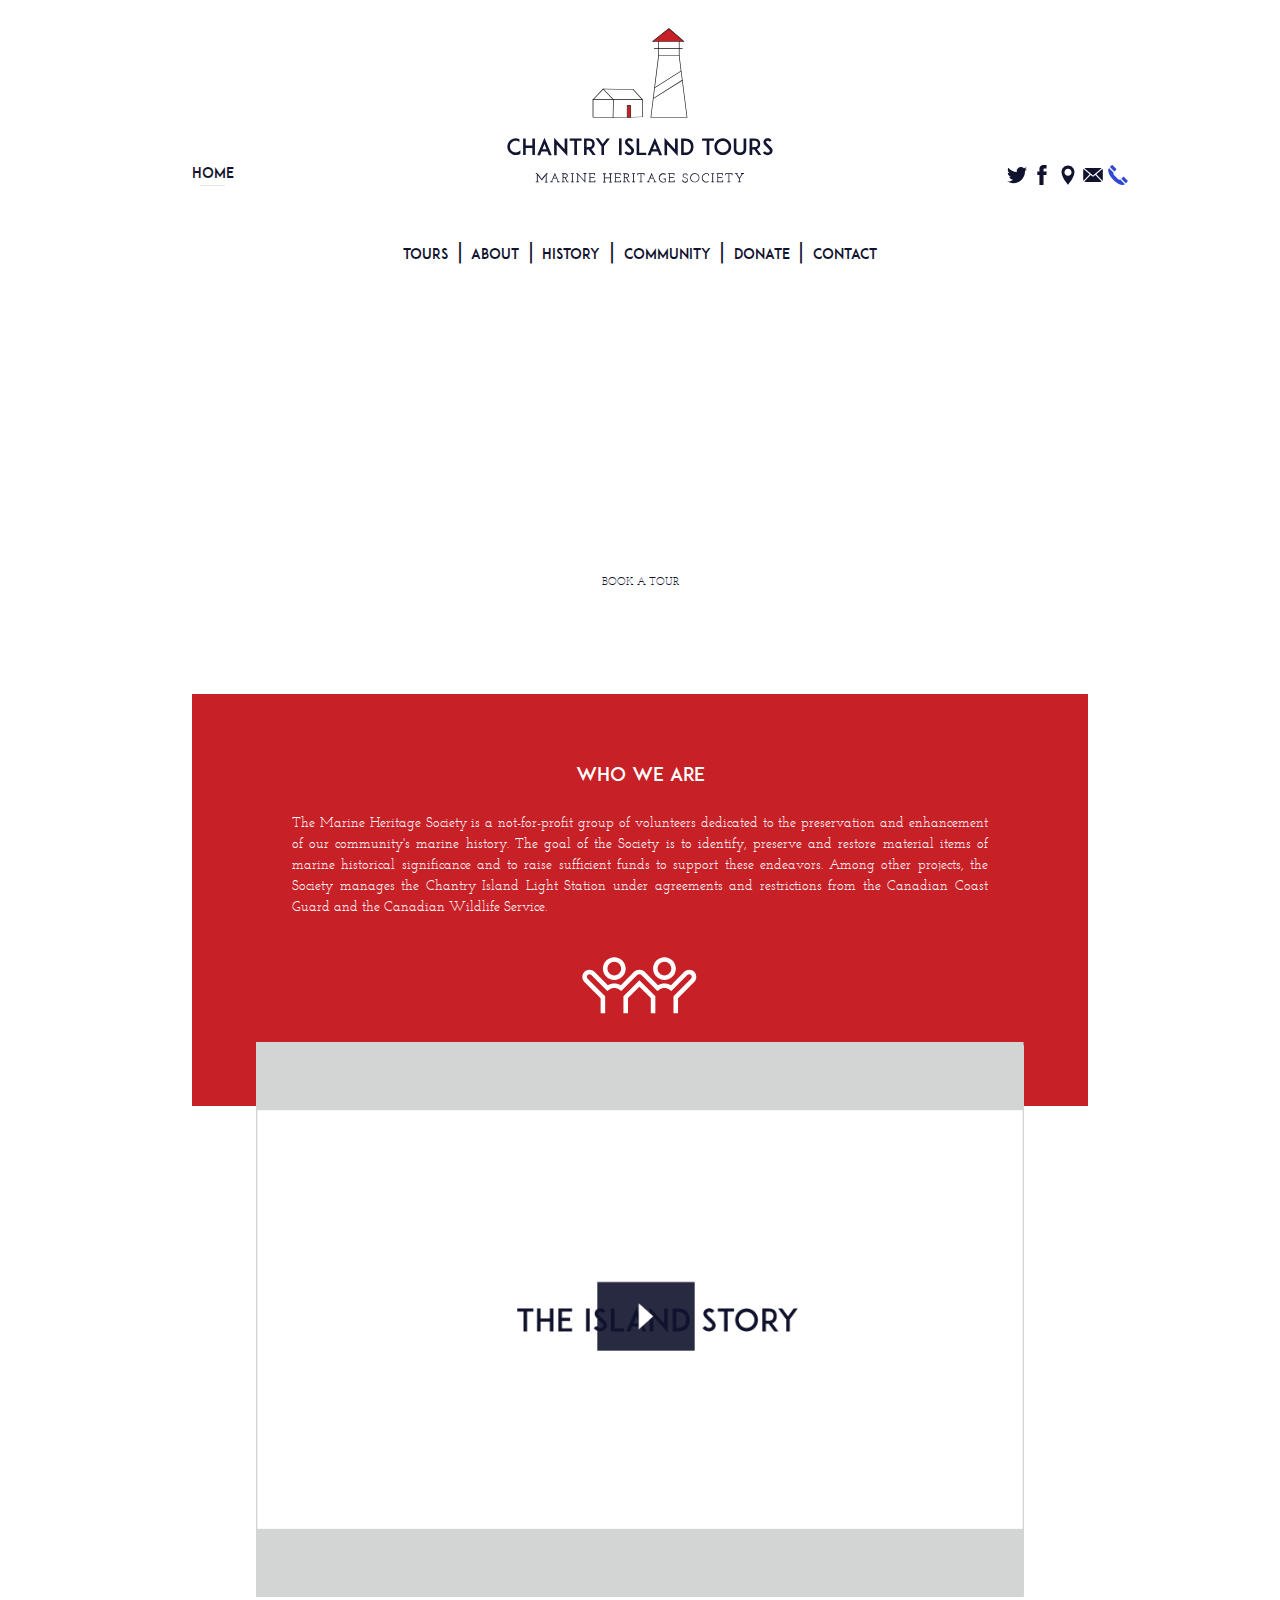
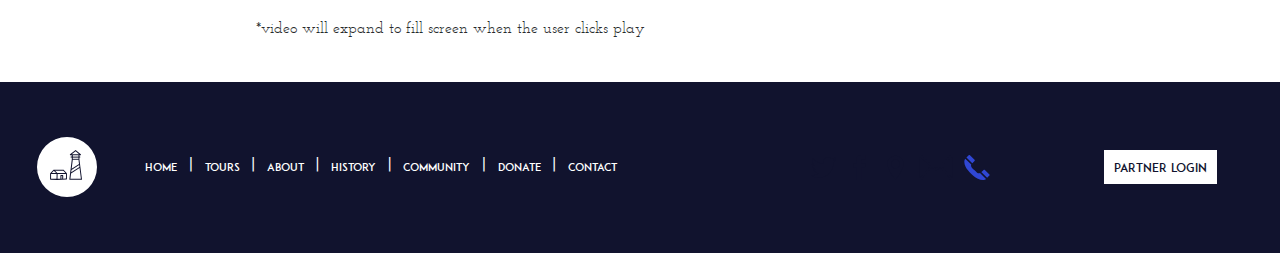
==== index.html @ c001f146 "Add files via upload" ====
<!DOCTYPE HTML>
<HTML lang="en">
  <head>
    <meta charset="utf-8">

    <meta http-equiv="X-UA-Compatible" content="IE=edge">
      <meta name="viewport" content="width=device-width, initial-scale=1">

    <title>Chantry Island Tours</title>

    <link href="css/bootstrap/bootstrap-flex.css" rel="stylesheet" type="text/css">
    <link href="css/bootstrap/bootstrap-grid.css" rel="stylesheet" type="text/css">
    <link href="css/bootstrap/bootstrap-reboot.css" rel="stylesheet" type="text/css">
    <link href="css/bootstrap/bootstrap.css" rel="stylesheet" type="text/css">

    <link href="css/main.css" rel="stylesheet" type="text/css">


        <script src="script/greensock/TweenMax.min.js"></script>
        <script src="script/greensock/TimelineMax.min.js"></script>
        <script src="script/greensock/ScrollToPlugin.min.js"></script>
        <script src="script/greensock/TweenLite.min.js"></script>

  </head>

<body>




<!--.................
... BEGIN SITE.......
..................-->
<header class="main_header" id="home_header"> <!--     *     *     *       [start HEADER]    *     *     *      -->

<div class="container">

<div class="row align-items-end" id="header_top_con">

<div class="hidden-md-down col-lg-3" id="current_page_con">
<a href="index.html">HOME</a>
<hr class="current_page_underline">
</div>

<div class="col-lg-6 d-flex justify-content-center">
  <img src="img/logos/logo.svg" id="main_logo" alt="Chantry Island Logo">
</div>

<div class="hidden-md-down col-lg-3" id="media_icon_con">
<ul>
  <li><a href="#"><img src="img/header_footer_icons/twitter.svg" alt="twitter icon"></a></li>
  <li><a href="#"><img src="img/header_footer_icons/facebook.svg" alt="facebook icon"></a></li>
  <li><a href="#"><img src="img/header_footer_icons/location.svg" alt="location icon"></a></li>
  <li><a href="#"><img src="img/header_footer_icons/mail.svg" alt="mail icon"></a></li>
  <li><a href="#"><img src="img/header_footer_icons/phone.svg" alt="phone icon"></a></li>
</ul>
</div>

</div>

<div class="row justify-content-center">
  <div class="hidden-lg-up col-10">
  <img src="img/wav_icons/singleWave.svg" id="red_wave_img" class="img-fluid" alt="Red Wave Underline">
</div>
</div>


  <nav class="navbar navbar-toggleable-md navbar-light bg-faded" id="main_nav"> <!-- .. ... .... START MAIN NAV .... ... ..-->
    <button class="navbar-toggler navbar-toggler-right" type="button" data-toggle="collapse"
    data-target="#nav_content" aria-controls="nav_content" aria-expanded="false" aria-label="Toggle navigation">
      <span class="navbar-toggler-icon"></span>
    </button>

    <div class="collapse navbar-collapse" id="nav_content">
      <ul class="navbar-nav mr-auto">

        <li class="nav-item hidden-lg-up">
          <a class="nav-link" href="index.html">HOME</a>
        </li>

        <li class="nav-item">
          <a class="nav-link" href="tours.html">TOURS</a>
        </li>

        <li class="hidden-md-down"><p>|</p></li>

        <li class="nav-item">
          <a class="nav-link" href="about.html">ABOUT</a>
        </li>

        <li class="hidden-md-down"><p>|</p></li>

        <li class="nav-item">
          <a class="nav-link" href="history.html">HISTORY</a>
        </li>

            <li class="hidden-md-down"><p>|</p></li>

        <li class="nav-item">
          <a class="nav-link" href="community.html">COMMUNITY</a>
        </li>

            <li class="hidden-md-down"><p>|</p></li>

        <li class="nav-item">
          <a class="nav-link" href="donate.html">DONATE</a>
        </li>

        <li class="hidden-md-down"><p>|</p></li>

        <li class="nav-item">
      <a class="nav-link" href="contact.html">CONTACT</a>
      </li>


      </ul>

    </div>
  </nav><!-- .. ... .... end MAIN NAV .... ... ..-->

<div class="row justify-content-center">
  <div class="col-10 col-lg-6">
  <div id="home_title_box">
  <h2>You're invited to discover<br><span class="home_title">CHANTRY ISLAND</h2>
  </div>
  </div>
</div>

<div class="d-flex justify-content-center">
  <button class="book_button" id="home_book_button">BOOK A TOUR</button>
</div>


</div>

<img src="img/wave_borders/wave2.png" class="wave_border hidden-md-down" alt="Wave Border Image">

</header><!--     *     *     *       [end HEADER]    *     *     *      -->

<section id="home_section_1"><!--     *     *     *       [start section 1: Who We Are]    *     *     *      -->

<div class="container-fluid" id="who_we_are_con">
  <div class="row justify-content-center">
    <div class="col-12">
      <h3>WHO WE ARE</h3>
    </div>
    <div class="col-12 hidden-lg-up align-self-center">
      <img src="img/home/people.svg">
    </div>
    <div class="col-12">
      <p>The Marine Heritage Society is a not-for-profit group of volunteers dedicated to the
        preservation and enhancement of our community's marine history. The goal of the Society
        is to identify, preserve and restore material items of marine historical significance
        and to raise sufficient funds to support these endeavors. Among other projects, the
        Society manages the Chantry Island Light Station under agreements and restrictions from
        the Canadian Coast Guard and the Canadian Wildlife Service.</p>
    </div>
    <div class="col-12 hidden-md-down">
      <img src="img/home/people.svg">
    </div>
  </div>
</div>


</section><!--     *     *     *       [end section 1: Who We Are]    *     *     *      -->


<section id="video_con"><!--     *     *     *       [start section 2: video]    *     *     *      -->

  <img src="img/home/video.png" class="img-fluid" alt="Video Placeholder">

  <p class="hidden-md-down">*video will expand to fill screen when the user clicks play</p>


</section><!--     *     *     *       [start section 2: video]    *     *     *      -->



<footer id="main_footer"><!--     *     *     *       [start footer]    *     *     *      -->

<div class="container-fluid">
  <div class="row align-items-center">

  <div class="hidden-md-down col-lg-1" id="footer_logo_con">
    <img src="img/logos/circleLogo.svg" alt="Small Chantry Islands Logo">
  </div>

  <div class="hidden-md-down col-lg-6" id="footer_nav">
  <ul class="nav">
  <li class="nav-item">
    <a class="nav-link active" href="index.html">HOME</a>
  </li><li><p>|</p></li>
  <li class="nav-item">
    <a class="nav-link" href="tours.html">TOURS</a>
  </li><li><p>|</p></li>
  <li class="nav-item">
    <a class="nav-link" href="about.html">ABOUT</a>
  </li><li><p>|</p></li>
  <li class="nav-item">
    <a class="nav-link active" href="history.html">HISTORY</a>
  </li><li><p>|</p></li>
  <li class="nav-item">
    <a class="nav-link" href="community.html">COMMUNITY</a>
  </li><li><p>|</p></li>
  <li class="nav-item">
    <a class="nav-link" href="donate.html">DONATE</a>
  </li><li><p>|</p></li>
  <li class="nav-item">
    <a class="nav-link" href="contact.html">CONTACT</a>
  </li>

</ul>
</div>

<div class="col-12 col-lg-3" id="footer_media_icon_con">
  <ul>
    <li><a href="#"><img src="img/header_footer_icons/twitter.svg" alt="twitter icon"></a></li>
    <li><a href="#"><img src="img/header_footer_icons/facebook.svg" alt="facebook icon"></a></li>
    <li><a href="#"><img src="img/header_footer_icons/location.svg" alt="location icon"></a></li>
    <li><a href="#"><img src="img/header_footer_icons/mail.svg" alt="mail icon"></a></li>
    <li><a href="#"><img src="img/header_footer_icons/phone.svg" alt="phone icon"></a></li>
  </ul>
</div>

<div class="hidden-md-down col-lg-2" id="footer_login_button">
  <button><a href="#">PARTNER LOGIN</a></button>
</div>


</div>
</div>


</footer><!--     *     *     *       [end footer]    *     *     *      -->









<!--.................
... END SITE.......
..................-->




<script src="script/main.js"></script>
<script src="script/about_content.js"></script>
<script src="https://ajax.googleapis.com/ajax/libs/jquery/2.1.4/jquery.min.js"></script>
<script src="script/bootstrap/bootstrap.js"></script>

</body>

</html>
---- css/main.css ----
@font-face {
  font-family: 'Adam CG Pro';
  src: url("../fonts/adam/adam.cg_pro-webfont.woff2") format("woff2"), url("../fonts/adam/adam.cg_pro-webfont.woff") format("woff");
  font-weight: normal;
  font-style: normal; }
@font-face {
  font-family: 'Josefin Slab';
  src: url("../fonts/josefinslab/josefinslab-regular-webfont.woff2") format("woff2"), url("../fonts/josefinslab/josefinslab-regular-webfont.woff") format("woff");
  font-weight: normal;
  font-style: normal; }
.nopadding {
  margin: 0px !important;
  padding: 0px !important; }

.wave_border {
  position: absolute;
  width: 100%;
  left: 0;
  margin-top: -19px;
  z-index: 1; }

#site_con {
  overflow: hidden;
  width: 100%; }

#home_header {
  background-image: url("../images/home/lake_small.png"); }

.main_header {
  background-size: 100%;
  background-repeat: no-repeat; }
  .main_header #main_nav {
    position: absolute;
    top: 0;
    left: 0;
    right: 0;
    padding: 0; }
    .main_header #main_nav button {
      border: none;
      top: 0;
      right: 0;
      padding: 10px;
      position: absolute;
      z-index: 2; }
    .main_header #main_nav .navbar-toggler .navbar-toggler-icon {
      border: none;
      width: 50px;
      background-image: url("data:image/svg+xml;charset=utf8,%3Csvg viewBox='0 0 32 32' xmlns='http://www.w3.org/2000/svg'%3E%3Cpath stroke='rgb(17, 19, 46)' stroke-width='3' stroke-linecap='round' stroke-miterlimit='10' d='M4 8h24M4 16h24M4 24h24'/%3E%3C/svg%3E"); }
    .main_header #main_nav #nav_content {
      position: absolute;
      z-index: 1;
      background: rgba(255, 255, 255, 0.8);
      height: 100vh;
      top: 0;
      left: 0;
      right: 0;
      padding-top: 80px; }
      .main_header #main_nav #nav_content ul {
        height: 100vh; }
      .main_header #main_nav #nav_content ul li {
        text-align: center; }
        .main_header #main_nav #nav_content ul li p {
          color: #11132e;
          font-size: 1.3em; }
        .main_header #main_nav #nav_content ul li a {
          color: #11132e;
          font-size: 1.5em;
          font-family: "Adam CG Pro"; }
  .main_header #main_logo {
    max-width: 50%;
    padding-top: 25px;
    padding-bottom: 0; }
  .main_header #red_wave_img {
    width: 100%;
    margin-top: 10px;
    margin-bottom: 25px; }
  .main_header #home_title_box {
    border: 1px solid #FFFFFF;
    padding: 10px;
    text-align: center; }
    .main_header #home_title_box h2 {
      font-family: "Josefin Slab";
      line-height: 30px;
      margin: 0;
      color: #FFFFFF;
      font-size: 1.1em; }
      .main_header #home_title_box h2 .home_title {
        font-family: "Adam CG Pro";
        font-size: 1.3em; }
  .main_header .book_button {
    color: #11132e;
    border: none;
    padding: 10px;
    font-size: .7em;
    width: 125px; }
  .main_header #home_book_button {
    background-color: #FFFFFF;
    margin: 20px;
    font-family: "Josefin Slab"; }

@media (min-width: 992px) {
  #main_header {
    background-image: url("../images/home/lake_large.png"); }

  .main_header {
    background-size: 100%;
    background-repeat: no-repeat;
    height: 950px; }
    .main_header #main_nav {
      position: static;
      background: transparent; }
      .main_header #main_nav #nav_content {
        background: transparent;
        height: inherit;
        position: static;
        padding: 0; }
        .main_header #main_nav #nav_content ul {
          margin: 0 auto;
          height: auto;
          padding: 50px; }
          .main_header #main_nav #nav_content ul li a {
            font-size: .875em; }
    .main_header #header_top_con #current_page_con {
      text-align: center; }
      .main_header #header_top_con #current_page_con a {
        font-family: "Adam CG Pro";
        color: #11132e;
        font-size: .875em; }
      .main_header #header_top_con #current_page_con .current_page_underline {
        margin-top: 0px;
        margin-bottom: 0px;
        width: 25px; }
    .main_header #header_top_con #media_icon_con {
      text-align: center; }
      .main_header #header_top_con #media_icon_con ul {
        text-align: center;
        margin: 0;
        padding: 0; }
        .main_header #header_top_con #media_icon_con ul li {
          display: inline; }
          .main_header #header_top_con #media_icon_con ul li a img {
            width: 20px; }
    .main_header #home_title_box {
      padding: 40px;
      margin-bottom: 20px; }
      .main_header #home_title_box h2 {
        font-size: 2.1em;
        line-height: 50px; }
    .main_header .wave_border {
      margin-top: 23%;
      z-index: 0; } }
#home_section_1 #who_we_are_con {
  background-color: #c72026;
  padding: 25px 50px;
  color: #FFFFFF; }
  #home_section_1 #who_we_are_con h3 {
    font-family: "Adam CG Pro";
    font-size: 1.2em;
    text-align: center; }
  #home_section_1 #who_we_are_con img {
    width: 120px;
    display: block;
    margin: 20px auto; }
  #home_section_1 #who_we_are_con p {
    font-family: "Josefin Slab";
    font-size: .8em;
    text-align: justify;
    padding-top: 20px; }

@media (min-width: 992px) {
  #home_section_1 {
    margin-top: -20%; }
    #home_section_1 #who_we_are_con {
      display: block;
      margin: 0 auto;
      width: 70%;
      padding: 70px 100px 70px 100px; }
      #home_section_1 #who_we_are_con p {
        font-size: .875em; } }
@media (min-width: 992px) {
  #video_con {
    width: 100%;
    position: absolute;
    margin-top: -5%; }
    #video_con img {
      width: 60%;
      margin: 0 auto;
      display: block; }
    #video_con p {
      font-family: "Josefin Slab";
      padding-left: 20%;
      margin-top: 20px; } }
#main_footer {
  text-align: center; }
  #main_footer #footer_media_icon_con {
    padding: 0;
    margin: 0; }
    #main_footer #footer_media_icon_con ul {
      padding: 20px;
      margin: 0; }
      #main_footer #footer_media_icon_con ul li {
        list-style: none;
        display: inline-block; }
        #main_footer #footer_media_icon_con ul li a img {
          height: 25px;
          margin: 3px; }

@media (min-width: 992px) {
  #main_footer {
    margin-top: 45%;
    padding: 50px 15px;
    background-color: #11132e; }
    #main_footer #footer_logo_con img {
      height: 60px;
      padding: 0; }
    #main_footer #footer_nav ul li a {
      color: #FFFFFF;
      font-size: .7em;
      font-family: "Adam CG Pro"; }
    #main_footer #footer_nav ul li p {
      color: #FFFFFF;
      font-size: .9em;
      padding: 0;
      margin: 0; }
    #main_footer #footer_media_icon_con {
      margin-top: 0; }
      #main_footer #footer_media_icon_con ul li a img {
        height: 25px; }
    #main_footer #footer_login_button button {
      background-color: #FFFFFF;
      border: none;
      padding: 5px 10px; }
      #main_footer #footer_login_button button a {
        color: #11132e;
        font-family: "Adam CG Pro";
        font-size: .75em; } }
#about_header {
  overflow: hidden; }
  #about_header #about_book_button {
    background-color: #11132e;
    color: #FFFFFF;
    font-family: "Adam CG Pro"; }

@media (min-width: 992px) {
  #about_header #about_book_button {
    background-color: #c72026;
    margin-top: -20px; } }
#about_the_island {
  overflow: hidden;
  background-color: #d2d5d3;
  margin-top: 40px;
  padding: 0; }
  #about_the_island #about_boat_icon {
    position: absolute;
    height: 7%;
    right: 20px;
    margin-top: -7%; }
  #about_the_island h2 {
    text-align: center;
    font-family: "Adam CG Pro";
    font-size: 1em;
    color: #11132e;
    padding: 30px;
    margin: 0; }
  #about_the_island #about_para1 {
    font-family: "Josefin Slab";
    color: #11132e;
    text-align: justify;
    padding: 0 25px 0 25px;
    font-size: .8em; }
  #about_the_island #about_para2 {
    background-color: #11132e;
    margin: 25px 25px 25px 25px;
    font-family: "Josefin Slab";
    color: #FFFFFF;
    padding: 20px 25px 65px 25px;
    font-size: .75em;
    text-align: justify; }

@media (min-width: 768px) {
  #about_the_island #about_para2 {
    padding-bottom: 100px; } }
@media (min-width: 992px) {
  #about_content {
    padding-left: 100px;
    padding-right: 100px; }

  #about_the_island {
    overflow: visible;
    margin-top: 0;
    padding-bottom: 30px; }
    #about_the_island #about_boat_icon {
      height: 13%;
      right: 150px;
      margin-top: -4%; }
    #about_the_island h2 {
      font-size: 2.5em; }
    #about_the_island #about_waves_icon {
      margin-left: -170px;
      height: 7%;
      margin-top: 30px; }
    #about_the_island #about_para1 {
      padding: 50px 200px;
      font-size: 1.1em; }
    #about_the_island #about_image_1 {
      padding-left: 100px;
      padding-right: 100px; }
    #about_the_island #about_para2 {
      margin-left: 125px;
      margin-right: 125px;
      margin-top: 100px;
      padding: 75px 100px 100px 100px;
      font-size: .875em; }
    #about_the_island .wave_border {
      margin-top: -30px;
      left: 0; } }
#about_history {
  background-color: #c72026;
  padding-bottom: 25px; }
  #about_history h2 {
    font-family: "Adam CG Pro";
    text-align: center;
    font-size: .93em;
    color: #FFFFFF;
    padding: 50px 30px 30px 30px;
    margin: 35px 0 0 0; }
  #about_history p {
    font-family: "Josefin Slab";
    color: #FFFFFF;
    text-align: justify;
    padding: 0 40px;
    font-size: .75em; }
  #about_history img {
    height: 60px; }

#about_image_2 {
  padding-left: 20%;
  padding-right: 20%;
  left: 0;
  position: absolute;
  z-index: 2;
  margin-top: -10%; }

@media (min-width: 992px) {
  #about_image_2 {
    padding-left: 30%;
    padding-right: 30%;
    margin-top: -18%; }

  .filler_image {
    height: 150px; } }
@media (min-width: 992px) {
  #about_history {
    margin: 0px -50px 100px -50px; }
    #about_history h2 {
      font-size: 2em;
      padding: 30px; }
    #about_history p {
      font-size: .875em;
      padding: 25px 125px 20px 125px; }
    #about_history img {
      height: 120px;
      margin-bottom: 20px; } }
#about_bird {
  padding: 0px;
  overflow: hidden; }
  #about_bird h2 {
    font-family: "Adam CG Pro";
    background-color: #d2d5d3;
    text-align: center;
    font-size: .93em;
    color: #11132e;
    margin: 0 -15px 0 -15px;
    padding: 50px 0px 30px 0px; }
  #about_bird p {
    color: #11132e;
    background-color: #d2d5d3;
    font-family: "Josefin Slab";
    margin: 0 -15px 0 -15px;
    text-align: justify;
    font-size: .75em;
    padding: 0px 25px 50px 25px; }
  #about_bird #about_birds_icon {
    position: absolute;
    height: 6%;
    right: 25%;
    margin-top: -10%; }
  #about_bird #about_bird_egg_img {
    padding: 40px 10px; }

@media (min-width: 992px) {
  #about_bird {
    overflow: visible;
    padding-bottom: 40px; }
    #about_bird .wave_border {
      left: 0;
      margin-top: -35px; }
    #about_bird h2 {
      font-size: 2em !important;
      padding-top: 125px; }
    #about_bird p {
      padding: 25px 100px 125px 100px;
      font-size: .875em; }
    #about_bird #about_birds_icon {
      right: -6%;
      margin-top: -35%;
      height: 9%; }
    #about_bird #about_bird_egg_img {
      padding-left: 150px;
      padding-right: 150px;
      margin-top: -100px; }
    #about_bird button {
      background-color: #11132e;
      color: #FFFFFF;
      padding: 10px 20px;
      border: none;
      font-family: "Adam CG Pro"; } }
#about_restoration {
  overflow: hidden; }
  #about_restoration #restoration_desc_con {
    background-color: #c72026;
    padding: 30px 35px; }
    #about_restoration #restoration_desc_con h2 {
      font-family: "Adam CG Pro";
      color: #FFFFFF;
      text-align: center;
      font-size: 1em;
      margin-bottom: 20px; }
    #about_restoration #restoration_desc_con #restoration_desc {
      font-family: "Josefin Slab";
      color: #FFFFFF;
      text-align: justify;
      font-size: .75em; }
    #about_restoration #restoration_desc_con #about_hammer_icon {
      height: 60px; }
  #about_restoration #restoration_img_con {
    background-color: #d2d5d3;
    padding-top: 20px;
    padding-bottom: 40px; }
    #about_restoration #restoration_img_con p {
      text-align: center;
      font-family: "Adam CG Pro";
      color: #11132e;
      font-size: .9em;
      border: 1px solid #11132e;
      position: absolute;
      margin-top: 15px;
      margin-left: 30px;
      margin-right: 30px;
      left: 0;
      right: 0;
      z-index: 2; }

#about_spacer {
  height: 20px; }

@media (min-width: 992px) {
  #about_restoration {
    overflow: visible; }
    #about_restoration #restoration_desc_con {
      padding: 50px; }
      #about_restoration #restoration_desc_con h2 {
        font-size: 2em; }
      #about_restoration #restoration_desc_con #restoration_desc {
        font-size: 1em;
        padding: 25px 50px; }
      #about_restoration #restoration_desc_con #about_hammer_icon {
        height: 125px; }
    #about_restoration #restoration_img_con {
      margin-left: -75px;
      margin-right: -75px;
      margin-top: -125px;
      padding: 200px 100px 50px 100px; }
      #about_restoration #restoration_img_con img {
        padding: 0px 50px 50px 50px; }
    #about_restoration .wave_border {
      margin-top: -50px; } }
#about_partners {
  background-color: #11132e;
  padding-bottom: 20px; }
  #about_partners p {
    text-align: justify;
    color: #FFFFFF;
    font-family: "Josefin Slab";
    padding: 35px;
    font-size: .75em; }
  #about_partners .wave_border {
    margin-top: -10px; }
  #about_partners button {
    background-color: #FFFFFF;
    padding: 10px 20px;
    border: none;
    font-family: "Adam CG Pro";
    color: #11132e; }

@media (min-width: 992px) {
  #about_partners {
    margin-top: 70px;
    padding: 50px 50px 25px 50px; }
    #about_partners p {
      font-size: .875em; }
    #about_partners .wave_border {
      margin-top: -80px; } }

/*# sourceMappingURL=main.css.map */
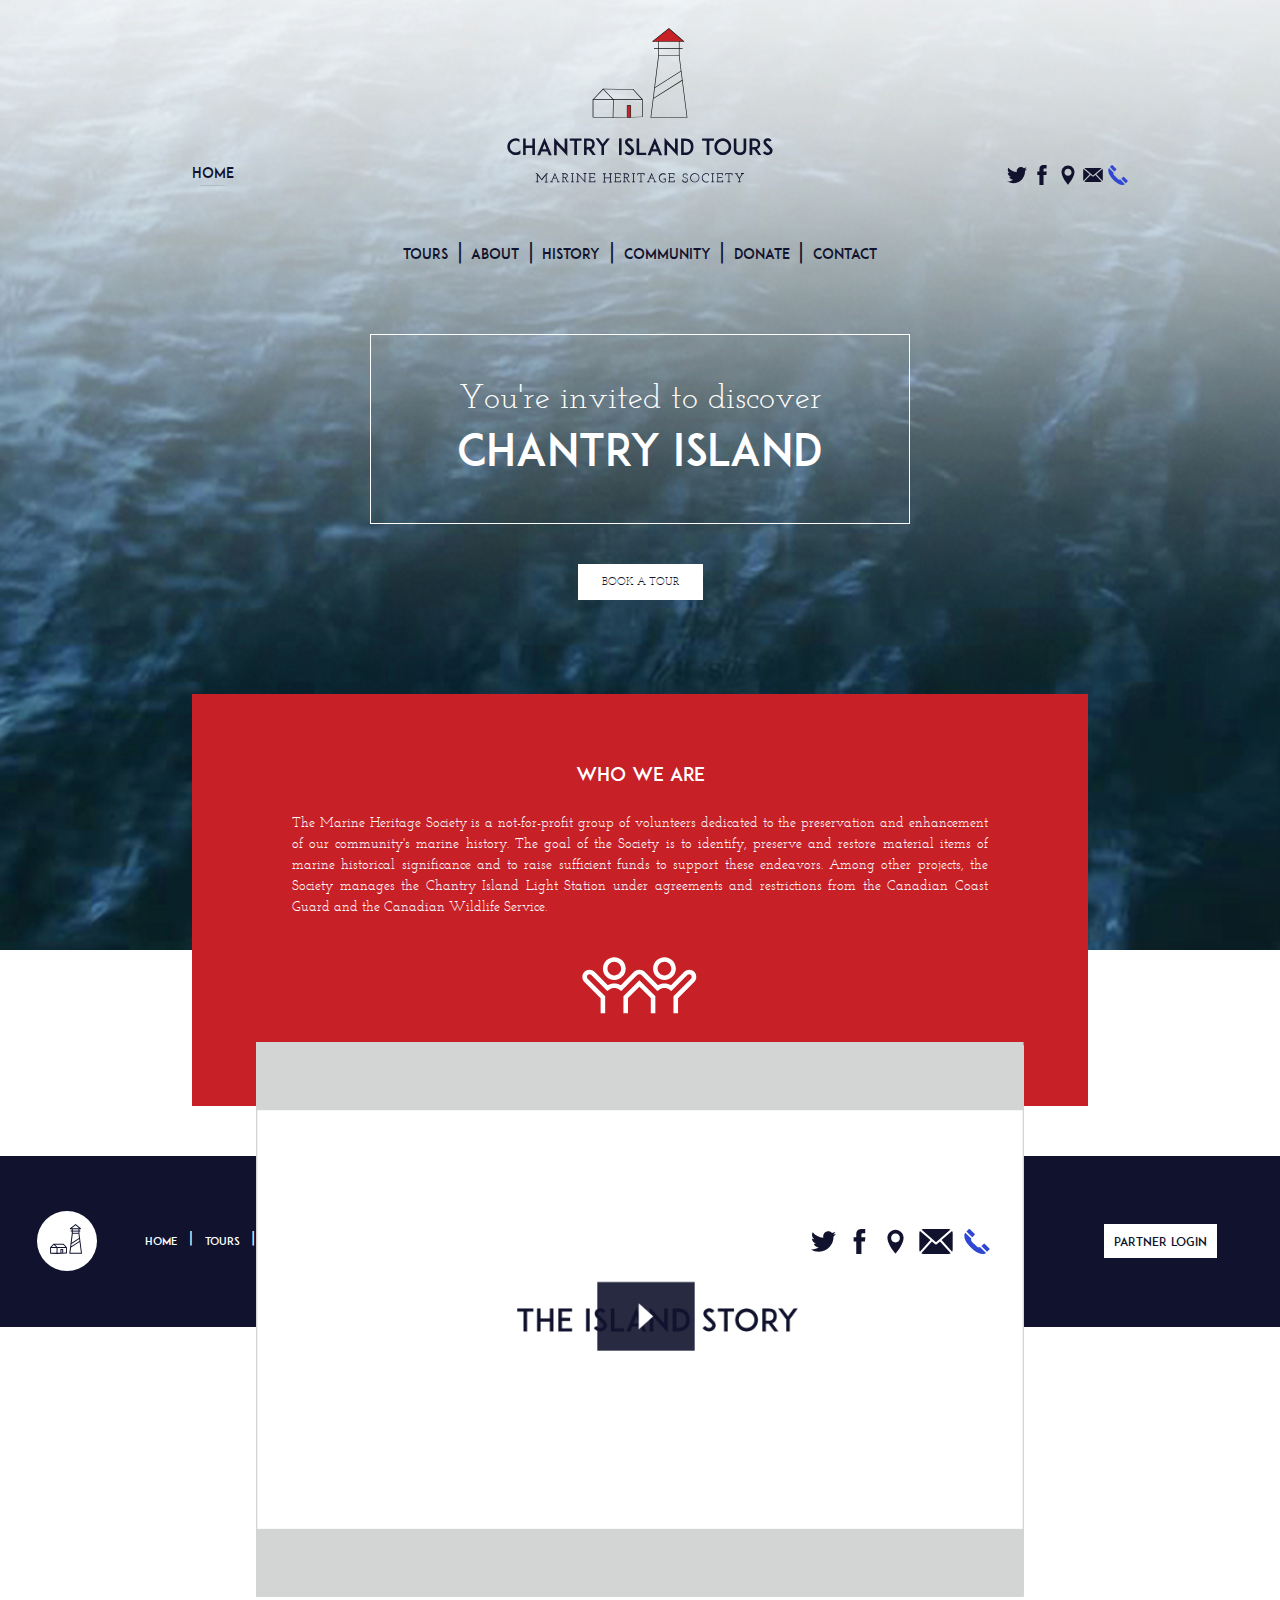
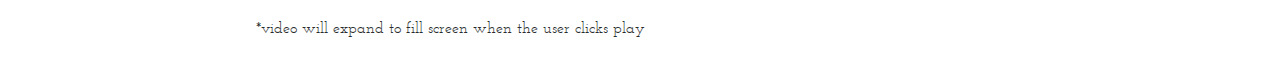
==== commit 460a3b70: "update" ====
--- a/index.html
+++ b/index.html
@@ -133,8 +133,6 @@
 
 </div>
 
-<img src="img/wave_borders/wave2.png" class="wave_border hidden-md-down" alt="Wave Border Image">
-
 </header><!--     *     *     *       [end HEADER]    *     *     *      -->
 
 <section id="home_section_1"><!--     *     *     *       [start section 1: Who We Are]    *     *     *      -->
@@ -176,7 +174,7 @@
 
 
 
-<footer id="main_footer"><!--     *     *     *       [start footer]    *     *     *      -->
+<footer id="main_footer" class="home_footer"><!--     *     *     *       [start footer]    *     *     *      -->
 
 <div class="container-fluid">
   <div class="row align-items-center">
--- a/css/main.css
+++ b/css/main.css
@@ -24,7 +24,7 @@
   width: 100%; }
 
 #home_header {
-  background-image: url("../images/home/lake_small.png"); }
+  background-image: url("../img/home/lake_small.png"); }
 
 .main_header {
   background-size: 100%;
@@ -99,13 +99,13 @@
     font-family: "Josefin Slab"; }
 
 @media (min-width: 992px) {
-  #main_header {
-    background-image: url("../images/home/lake_large.png"); }
+  #home_header {
+    background-image: url("../img/home/lake_large.png");
+    height: 950px; }
 
   .main_header {
     background-size: 100%;
-    background-repeat: no-repeat;
-    height: 950px; }
+    background-repeat: no-repeat; }
     .main_header #main_nav {
       position: static;
       background: transparent; }
@@ -206,8 +206,11 @@
           margin: 3px; }
 
 @media (min-width: 992px) {
+  .home_footer {
+    margin-top: 45%; }
+
   #main_footer {
-    margin-top: 45%;
+    margin-top: 50px;
     padding: 50px 15px;
     background-color: #11132e; }
     #main_footer #footer_logo_con img {
@@ -283,7 +286,8 @@
 @media (min-width: 992px) {
   #about_content {
     padding-left: 100px;
-    padding-right: 100px; }
+    padding-right: 100px;
+    margin-top: 50px; }
 
   #about_the_island {
     overflow: visible;
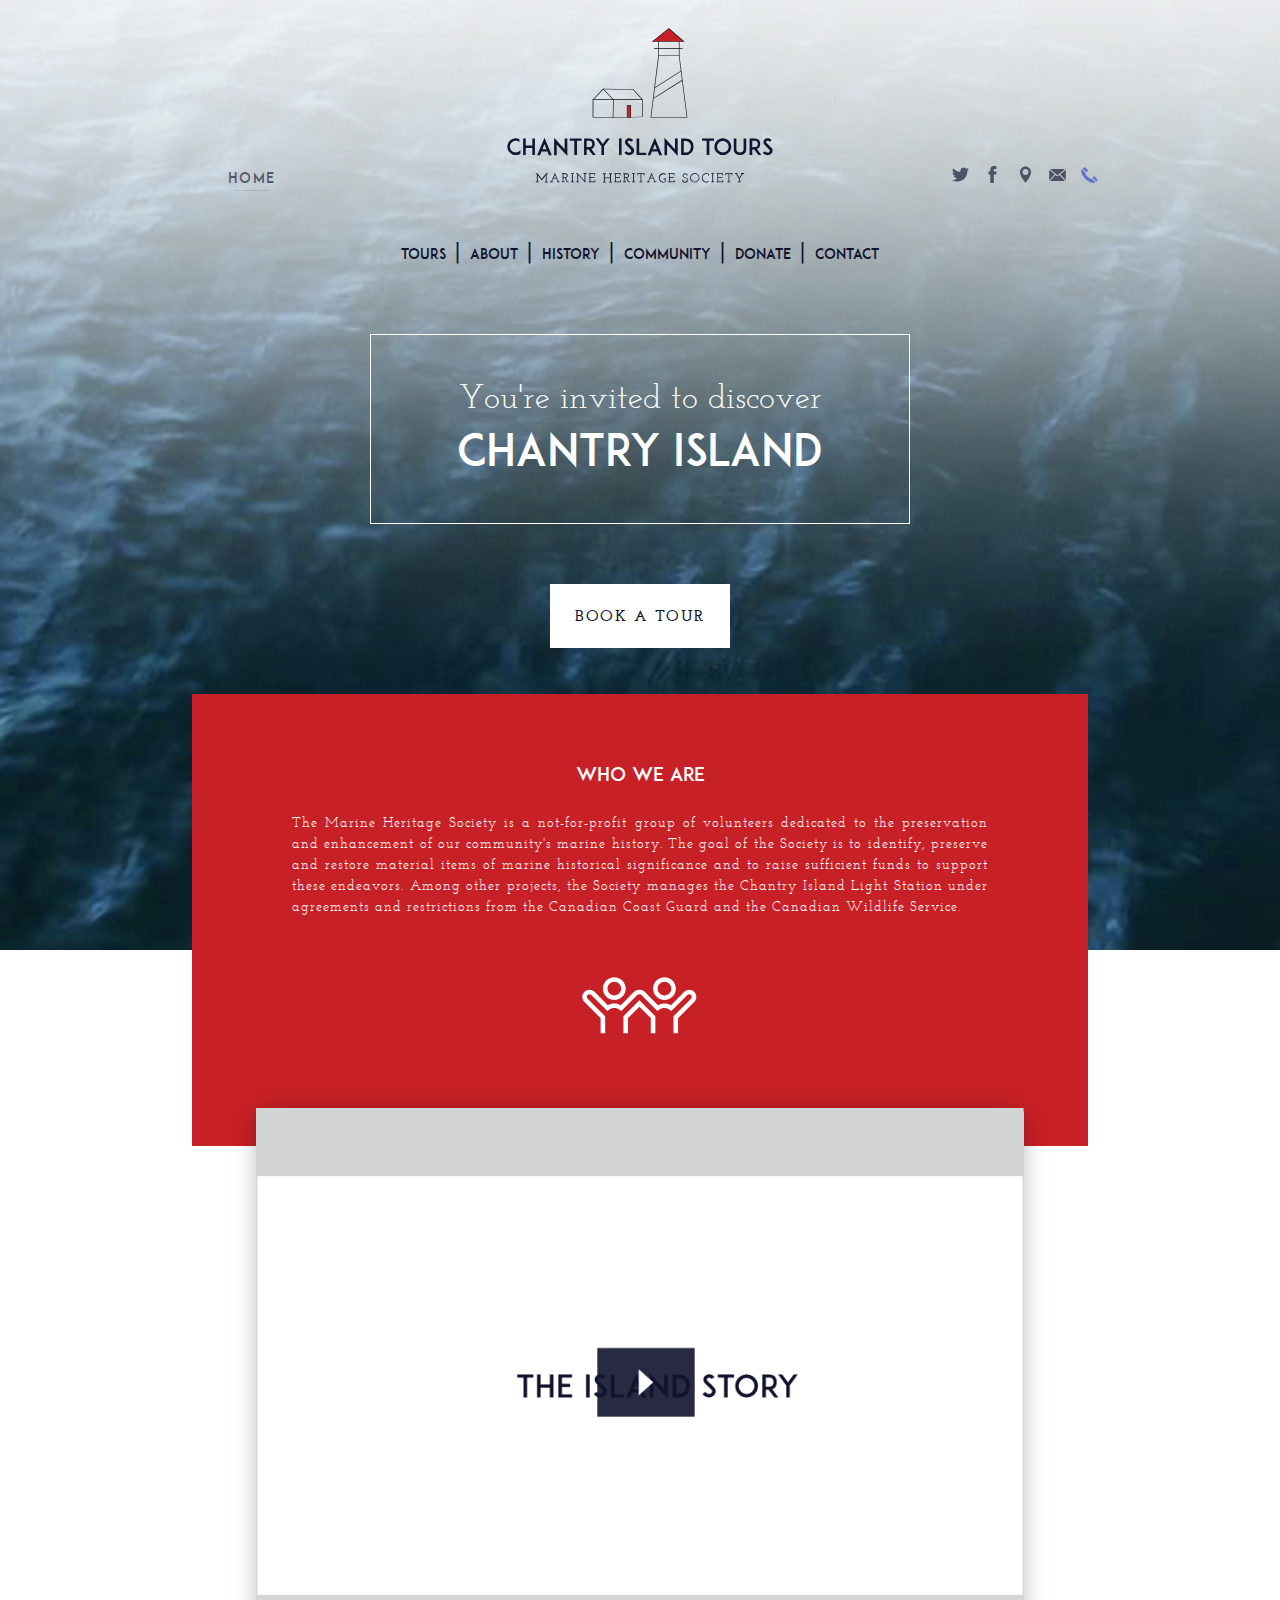
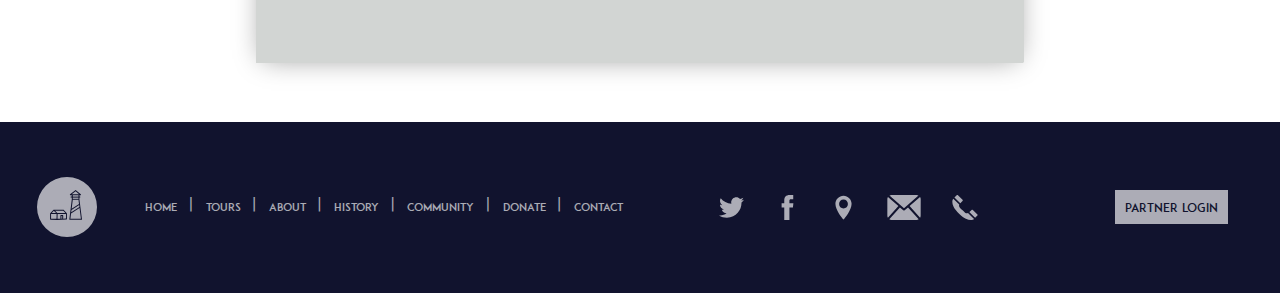
==== commit 120c1e7a: "Fixed the header, footer, added new footer icons to the folder, added the before image to the folder" ====
--- a/index.html
+++ b/index.html
@@ -46,7 +46,7 @@
   <img src="img/logos/logo.svg" id="main_logo" alt="Chantry Island Logo">
 </div>
 
-<div class="hidden-md-down col-lg-3" id="media_icon_con">
+<div class="hidden-md-down col-lg-2" id="media_icon_con">
 <ul>
   <li><a href="#"><img src="img/header_footer_icons/twitter.svg" alt="twitter icon"></a></li>
   <li><a href="#"><img src="img/header_footer_icons/facebook.svg" alt="facebook icon"></a></li>
@@ -60,7 +60,7 @@
 
 <div class="row justify-content-center">
   <div class="hidden-lg-up col-10">
-  <img src="img/wav_icons/singleWave.svg" id="red_wave_img" class="img-fluid" alt="Red Wave Underline">
+  <!-- <img src="img/wav_icons/singleWave.svg" id="red_wave_img" class="img-fluid" alt="Red Wave Underline"> -->
 </div>
 </div>
 
@@ -165,10 +165,7 @@
 
 <section id="video_con"><!--     *     *     *       [start section 2: video]    *     *     *      -->
 
-  <img src="img/home/video.png" class="img-fluid" alt="Video Placeholder">
-
-  <p class="hidden-md-down">*video will expand to fill screen when the user clicks play</p>
-
+  <img src="img/home/video.png" class="img-fluid shadow" alt="Video Placeholder">
 
 </section><!--     *     *     *       [start section 2: video]    *     *     *      -->
 
@@ -176,17 +173,17 @@
 
 <footer id="main_footer" class="home_footer"><!--     *     *     *       [start footer]    *     *     *      -->
 
-<div class="container-fluid">
+<div class="container-fluid transparent">
   <div class="row align-items-center">
 
   <div class="hidden-md-down col-lg-1" id="footer_logo_con">
     <img src="img/logos/circleLogo.svg" alt="Small Chantry Islands Logo">
   </div>
 
-  <div class="hidden-md-down col-lg-6" id="footer_nav">
+  <div class="hidden-md-down col-lg-5" id="footer_nav">
   <ul class="nav">
   <li class="nav-item">
-    <a class="nav-link active" href="index.html">HOME</a>
+    <a class="nav-link" href="index.html">HOME</a>
   </li><li><p>|</p></li>
   <li class="nav-item">
     <a class="nav-link" href="tours.html">TOURS</a>
@@ -210,17 +207,17 @@
 </ul>
 </div>
 
-<div class="col-12 col-lg-3" id="footer_media_icon_con">
+<div class="col-12 col-lg-4" id="footer_media_icon_con">
   <ul>
-    <li><a href="#"><img src="img/header_footer_icons/twitter.svg" alt="twitter icon"></a></li>
-    <li><a href="#"><img src="img/header_footer_icons/facebook.svg" alt="facebook icon"></a></li>
-    <li><a href="#"><img src="img/header_footer_icons/location.svg" alt="location icon"></a></li>
-    <li><a href="#"><img src="img/header_footer_icons/mail.svg" alt="mail icon"></a></li>
-    <li><a href="#"><img src="img/header_footer_icons/phone.svg" alt="phone icon"></a></li>
+    <li><a href="#"><img id="first_icon_footer" src="img/header_footer_icons/twitter2.svg" alt="twitter icon"></a></li>
+    <li><a href="#"><img src="img/header_footer_icons/facebook2.svg" alt="facebook icon"></a></li>
+    <li><a href="#"><img src="img/header_footer_icons/location2.svg" alt="location icon"></a></li>
+    <li><a href="#"><img src="img/header_footer_icons/mail2.svg" alt="mail icon"></a></li>
+    <li><a href="#"><img src="img/header_footer_icons/phone2.svg" alt="phone icon"></a></li>
   </ul>
 </div>
 
-<div class="hidden-md-down col-lg-2" id="footer_login_button">
+<div class="hidden-md-down" id="footer_login_button">
   <button><a href="#">PARTNER LOGIN</a></button>
 </div>
 
--- a/css/main.css
+++ b/css/main.css
@@ -8,6 +8,21 @@
   src: url("../fonts/josefinslab/josefinslab-regular-webfont.woff2") format("woff2"), url("../fonts/josefinslab/josefinslab-regular-webfont.woff") format("woff");
   font-weight: normal;
   font-style: normal; }
+@font-face {
+  font-family: 'Josefin Slab Bold';
+  src: url("../fonts/josefinslab/josefinslab-bold-webfont.woff2") format("woff2"), url("../fonts/josefinslab/josefinslab-bold-webfont.woff") format("woff");
+  font-weight: normal;
+  font-style: normal; }
+@font-face {
+  font-family: 'Josefin Slab Italic';
+  src: url("../fonts/josefinslab/josefinslab-italic-webfont.woff2") format("woff2"), url("../fonts/josefinslab/josefinslab-italic-webfont.woff") format("woff");
+  font-weight: normal;
+  font-style: normal; }
+@font-face {
+  font-family: 'Josefin Slab Semibold';
+  src: url("../fonts/josefinslab/josefinslab-semibold-webfont.woff2") format("woff2"), url("../fonts/josefinslab/josefinslab-semibold-webfont.woff") format("woff");
+  font-weight: normal;
+  font-style: normal; }
 .nopadding {
   margin: 0px !important;
   padding: 0px !important; }
@@ -23,7 +38,21 @@
   overflow: hidden;
   width: 100%; }
 
-#home_header {
+p {
+  letter-spacing: 1px; }
+
+.transparent {
+  opacity: 0.65; }
+
+@media (min-width: 992px) {
+  p {
+    font-size: 1.7em; }
+
+  .shadow {
+    -webkit-box-shadow: 0px 2px 26px -6px rgba(0, 0, 0, 0.4);
+    -moz-box-shadow: 0px 2px 26px -6px rgba(0, 0, 0, 0.4);
+    box-shadow: 0px 2px 26px -6px rgba(0, 0, 0, 0.4); } }
+#home_header, #tours_header {
   background-image: url("../img/home/lake_small.png"); }
 
 .main_header {
@@ -49,7 +78,7 @@
     .main_header #main_nav #nav_content {
       position: absolute;
       z-index: 1;
-      background: rgba(255, 255, 255, 0.8);
+      background: rgba(255, 255, 255, 0.92);
       height: 100vh;
       top: 0;
       left: 0;
@@ -95,8 +124,12 @@
     width: 125px; }
   .main_header #home_book_button {
     background-color: #FFFFFF;
-    margin: 20px;
-    font-family: "Josefin Slab"; }
+    margin: 40px;
+    font-family: 'Josefin Slab Bold';
+    width: 180px;
+    padding: 20px;
+    font-size: 1em;
+    letter-spacing: 1.5px; }
 
 @media (min-width: 992px) {
   #home_header {
@@ -121,17 +154,21 @@
           .main_header #main_nav #nav_content ul li a {
             font-size: .875em; }
     .main_header #header_top_con #current_page_con {
-      text-align: center; }
+      text-align: center;
+      padding-left: 93px; }
       .main_header #header_top_con #current_page_con a {
         font-family: "Adam CG Pro";
         color: #11132e;
-        font-size: .875em; }
+        font-size: .875em;
+        color: rgba(17, 19, 46, 0.65);
+        letter-spacing: 1.5px; }
       .main_header #header_top_con #current_page_con .current_page_underline {
         margin-top: 0px;
-        margin-bottom: 0px;
-        width: 25px; }
+        margin-bottom: -5px;
+        width: 35px; }
     .main_header #header_top_con #media_icon_con {
-      text-align: center; }
+      text-align: center;
+      opacity: 0.65; }
       .main_header #header_top_con #media_icon_con ul {
         text-align: center;
         margin: 0;
@@ -139,7 +176,8 @@
         .main_header #header_top_con #media_icon_con ul li {
           display: inline; }
           .main_header #header_top_con #media_icon_con ul li a img {
-            width: 20px; }
+            width: 27px;
+            padding-left: 10px; }
     .main_header #home_title_box {
       padding: 40px;
       margin-bottom: 20px; }
@@ -149,49 +187,12 @@
     .main_header .wave_border {
       margin-top: 23%;
       z-index: 0; } }
-#home_section_1 #who_we_are_con {
-  background-color: #c72026;
-  padding: 25px 50px;
-  color: #FFFFFF; }
-  #home_section_1 #who_we_are_con h3 {
-    font-family: "Adam CG Pro";
-    font-size: 1.2em;
-    text-align: center; }
-  #home_section_1 #who_we_are_con img {
-    width: 120px;
-    display: block;
-    margin: 20px auto; }
-  #home_section_1 #who_we_are_con p {
-    font-family: "Josefin Slab";
-    font-size: .8em;
-    text-align: justify;
-    padding-top: 20px; }
-
-@media (min-width: 992px) {
-  #home_section_1 {
-    margin-top: -20%; }
-    #home_section_1 #who_we_are_con {
-      display: block;
-      margin: 0 auto;
-      width: 70%;
-      padding: 70px 100px 70px 100px; }
-      #home_section_1 #who_we_are_con p {
-        font-size: .875em; } }
-@media (min-width: 992px) {
-  #video_con {
-    width: 100%;
-    position: absolute;
-    margin-top: -5%; }
-    #video_con img {
-      width: 60%;
-      margin: 0 auto;
-      display: block; }
-    #video_con p {
-      font-family: "Josefin Slab";
-      padding-left: 20%;
-      margin-top: 20px; } }
+.footer {
+  margin-top: 5%; }
+
 #main_footer {
-  text-align: center; }
+  text-align: center;
+  background-color: #11132e; }
   #main_footer #footer_media_icon_con {
     padding: 0;
     margin: 0; }
@@ -203,14 +204,19 @@
         display: inline-block; }
         #main_footer #footer_media_icon_con ul li a img {
           height: 25px;
-          margin: 3px; }
+          margin: 3px;
+          padding-left: 20px; }
+    #main_footer #footer_media_icon_con #first_icon_footer {
+      padding-left: 0px; }
 
 @media (min-width: 992px) {
   .home_footer {
     margin-top: 45%; }
 
+  .about_footer {
+    margin-top: 50px; }
+
   #main_footer {
-    margin-top: 50px;
     padding: 50px 15px;
     background-color: #11132e; }
     #main_footer #footer_logo_con img {
@@ -229,14 +235,58 @@
       margin-top: 0; }
       #main_footer #footer_media_icon_con ul li a img {
         height: 25px; }
-    #main_footer #footer_login_button button {
-      background-color: #FFFFFF;
-      border: none;
-      padding: 5px 10px; }
-      #main_footer #footer_login_button button a {
-        color: #11132e;
-        font-family: "Adam CG Pro";
-        font-size: .75em; } }
+    #main_footer #footer_login_button {
+      position: absolute;
+      right: 3%; }
+      #main_footer #footer_login_button button {
+        background-color: #FFFFFF;
+        border: none;
+        padding: 5px 10px; }
+        #main_footer #footer_login_button button a {
+          color: #11132e;
+          font-family: "Adam CG Pro";
+          font-size: .75em; } }
+#home_section_1 #who_we_are_con {
+  background-color: #c72026;
+  padding: 50px 50px;
+  color: #FFFFFF; }
+  #home_section_1 #who_we_are_con h3 {
+    font-family: "Adam CG Pro";
+    font-size: 1.2em;
+    text-align: center; }
+  #home_section_1 #who_we_are_con img {
+    width: 120px;
+    display: block;
+    margin: 40px auto; }
+  #home_section_1 #who_we_are_con p {
+    font-family: "Josefin Slab";
+    font-size: .8em;
+    text-align: justify;
+    padding-top: 20px; }
+
+@media (min-width: 992px) {
+  #home_section_1 {
+    margin-top: -20%; }
+    #home_section_1 #who_we_are_con {
+      display: block;
+      margin: 0 auto;
+      width: 70%;
+      padding: 70px 100px 70px 100px; }
+      #home_section_1 #who_we_are_con p {
+        font-size: .875em; } }
+@media (min-width: 992px) {
+  #video_con {
+    width: 100%;
+    position: absolute;
+    margin-top: -3%; }
+    #video_con img {
+      width: 60%;
+      margin: 0 auto;
+      display: block; }
+    #video_con p {
+      font-family: "Josefin Slab";
+      padding-left: 20%;
+      margin-top: 20px; } }
 #about_header {
   overflow: hidden; }
   #about_header #about_book_button {
@@ -295,17 +345,18 @@
     padding-bottom: 30px; }
     #about_the_island #about_boat_icon {
       height: 13%;
-      right: 150px;
+      right: 230px;
       margin-top: -4%; }
     #about_the_island h2 {
-      font-size: 2.5em; }
+      font-size: 2em;
+      margin-top: 5%; }
     #about_the_island #about_waves_icon {
       margin-left: -170px;
       height: 7%;
       margin-top: 30px; }
     #about_the_island #about_para1 {
       padding: 50px 200px;
-      font-size: 1.1em; }
+      font-size: 1em; }
     #about_the_island #about_image_1 {
       padding-left: 100px;
       padding-right: 100px; }
@@ -314,7 +365,7 @@
       margin-right: 125px;
       margin-top: 100px;
       padding: 75px 100px 100px 100px;
-      font-size: .875em; }
+      font-size: 1em; }
     #about_the_island .wave_border {
       margin-top: -30px;
       left: 0; } }
@@ -355,12 +406,12 @@
     height: 150px; } }
 @media (min-width: 992px) {
   #about_history {
-    margin: 0px -50px 100px -50px; }
+    margin: 0px 80px 100px 80px; }
     #about_history h2 {
       font-size: 2em;
       padding: 30px; }
     #about_history p {
-      font-size: .875em;
+      font-size: 1em;
       padding: 25px 125px 20px 125px; }
     #about_history img {
       height: 120px;
@@ -404,14 +455,14 @@
       padding-top: 125px; }
     #about_bird p {
       padding: 25px 100px 125px 100px;
-      font-size: .875em; }
+      font-size: 1em; }
     #about_bird #about_birds_icon {
       right: -6%;
       margin-top: -35%;
       height: 9%; }
     #about_bird #about_bird_egg_img {
-      padding-left: 150px;
-      padding-right: 150px;
+      padding-left: 200px;
+      padding-right: 200px;
       margin-top: -100px; }
     #about_bird button {
       background-color: #11132e;
@@ -445,15 +496,16 @@
       text-align: center;
       font-family: "Adam CG Pro";
       color: #11132e;
-      font-size: .9em;
-      border: 1px solid #11132e;
+      font-size: 1em;
+      border: 2px solid #11132e;
       position: absolute;
       margin-top: 15px;
-      margin-left: 30px;
-      margin-right: 30px;
+      margin-left: 60px;
+      margin-right: 60px;
       left: 0;
       right: 0;
-      z-index: 2; }
+      z-index: 2;
+      padding: 10px; }
 
 #about_spacer {
   height: 20px; }
@@ -462,17 +514,16 @@
   #about_restoration {
     overflow: visible; }
     #about_restoration #restoration_desc_con {
-      padding: 50px; }
+      padding: 50px;
+      margin-right: 80px;
+      margin-left: 80px; }
       #about_restoration #restoration_desc_con h2 {
         font-size: 2em; }
       #about_restoration #restoration_desc_con #restoration_desc {
-        font-size: 1em;
-        padding: 25px 50px; }
+        font-size: 1em; }
       #about_restoration #restoration_desc_con #about_hammer_icon {
         height: 125px; }
     #about_restoration #restoration_img_con {
-      margin-left: -75px;
-      margin-right: -75px;
       margin-top: -125px;
       padding: 200px 100px 50px 100px; }
       #about_restoration #restoration_img_con img {
@@ -495,14 +546,15 @@
     padding: 10px 20px;
     border: none;
     font-family: "Adam CG Pro";
-    color: #11132e; }
+    color: #11132e;
+    margin-bottom: 30px; }
 
 @media (min-width: 992px) {
   #about_partners {
     margin-top: 70px;
     padding: 50px 50px 25px 50px; }
     #about_partners p {
-      font-size: .875em; }
+      font-size: 1em; }
     #about_partners .wave_border {
       margin-top: -80px; } }
 
